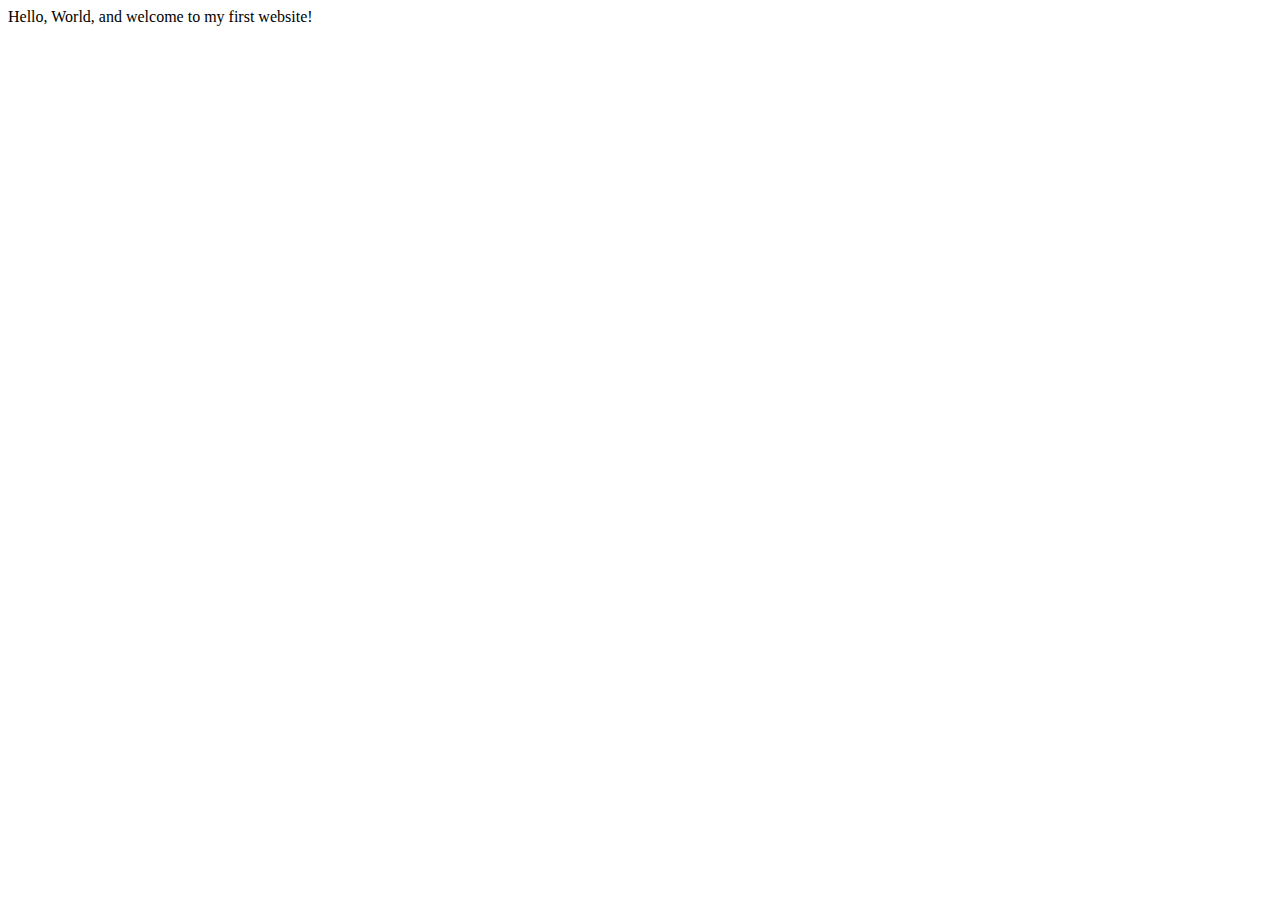
==== index.html @ d8214323 "Create index.html" ====
<!DOCTYPE html>
<html lang="en">
    <head>
        <meta charset="utf-8">
        <meta name="viewport" content="width=device-width, initial-scale=1.0">
        <title>My First Website</title>
    </head>
    <body>
       Hello, World, and welcome to my first website!
    </body>
</html>
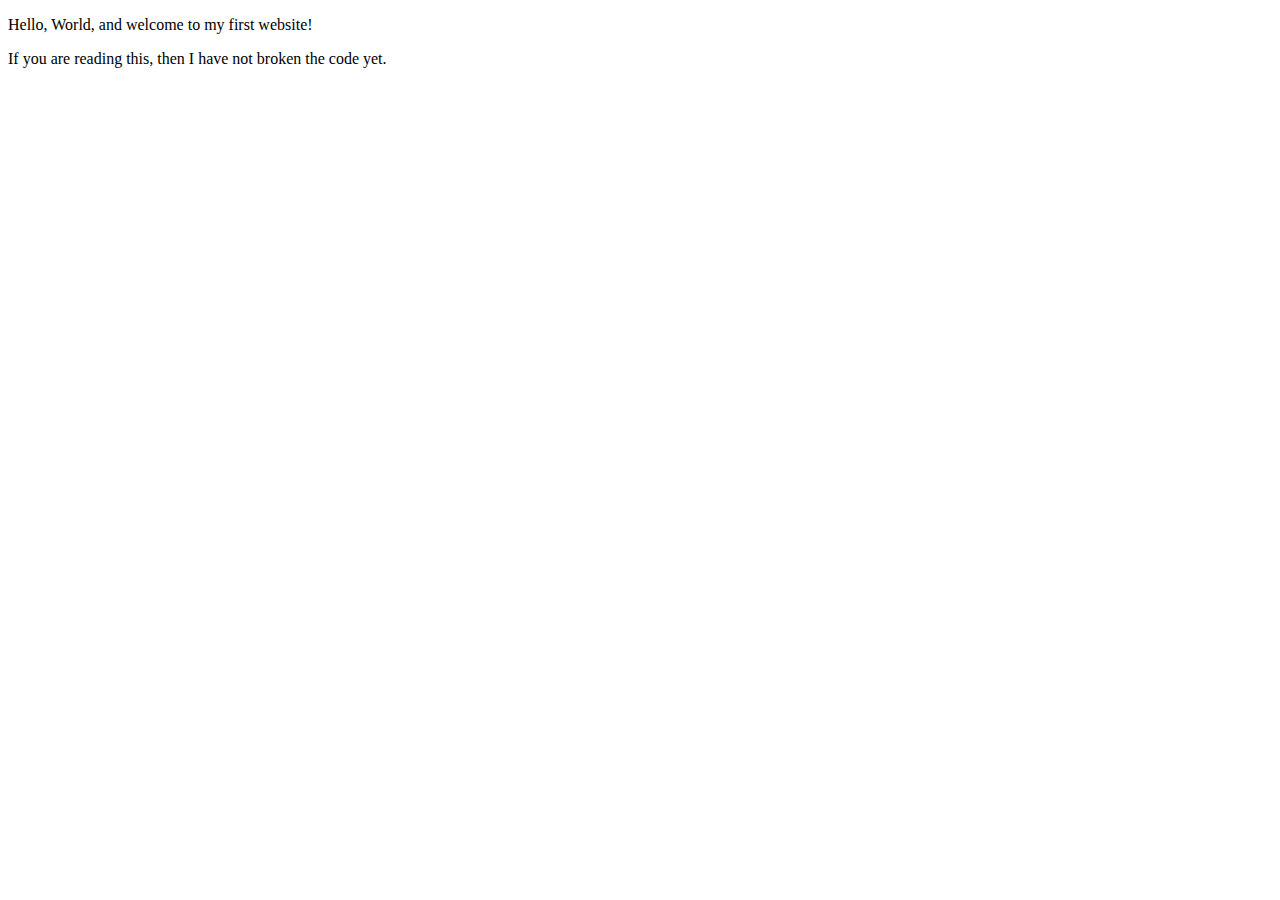
==== commit dc58934a: "Updated Index.html" ====
--- a/index.html
+++ b/index.html
@@ -3,9 +3,11 @@
     <head>
         <meta charset="utf-8">
         <meta name="viewport" content="width=device-width, initial-scale=1.0">
-        <title>My First Website</title>
+        <meta name="author"  content="Brian Garrido">
+        <title>My bundle of Codes</title>
     </head>
     <body>
-       Hello, World, and welcome to my first website!
+       <p>Hello, World, and welcome to my first website!</p>
+        <p>If you are reading this, then I have not broken the code yet.</p>
     </body>
 </html>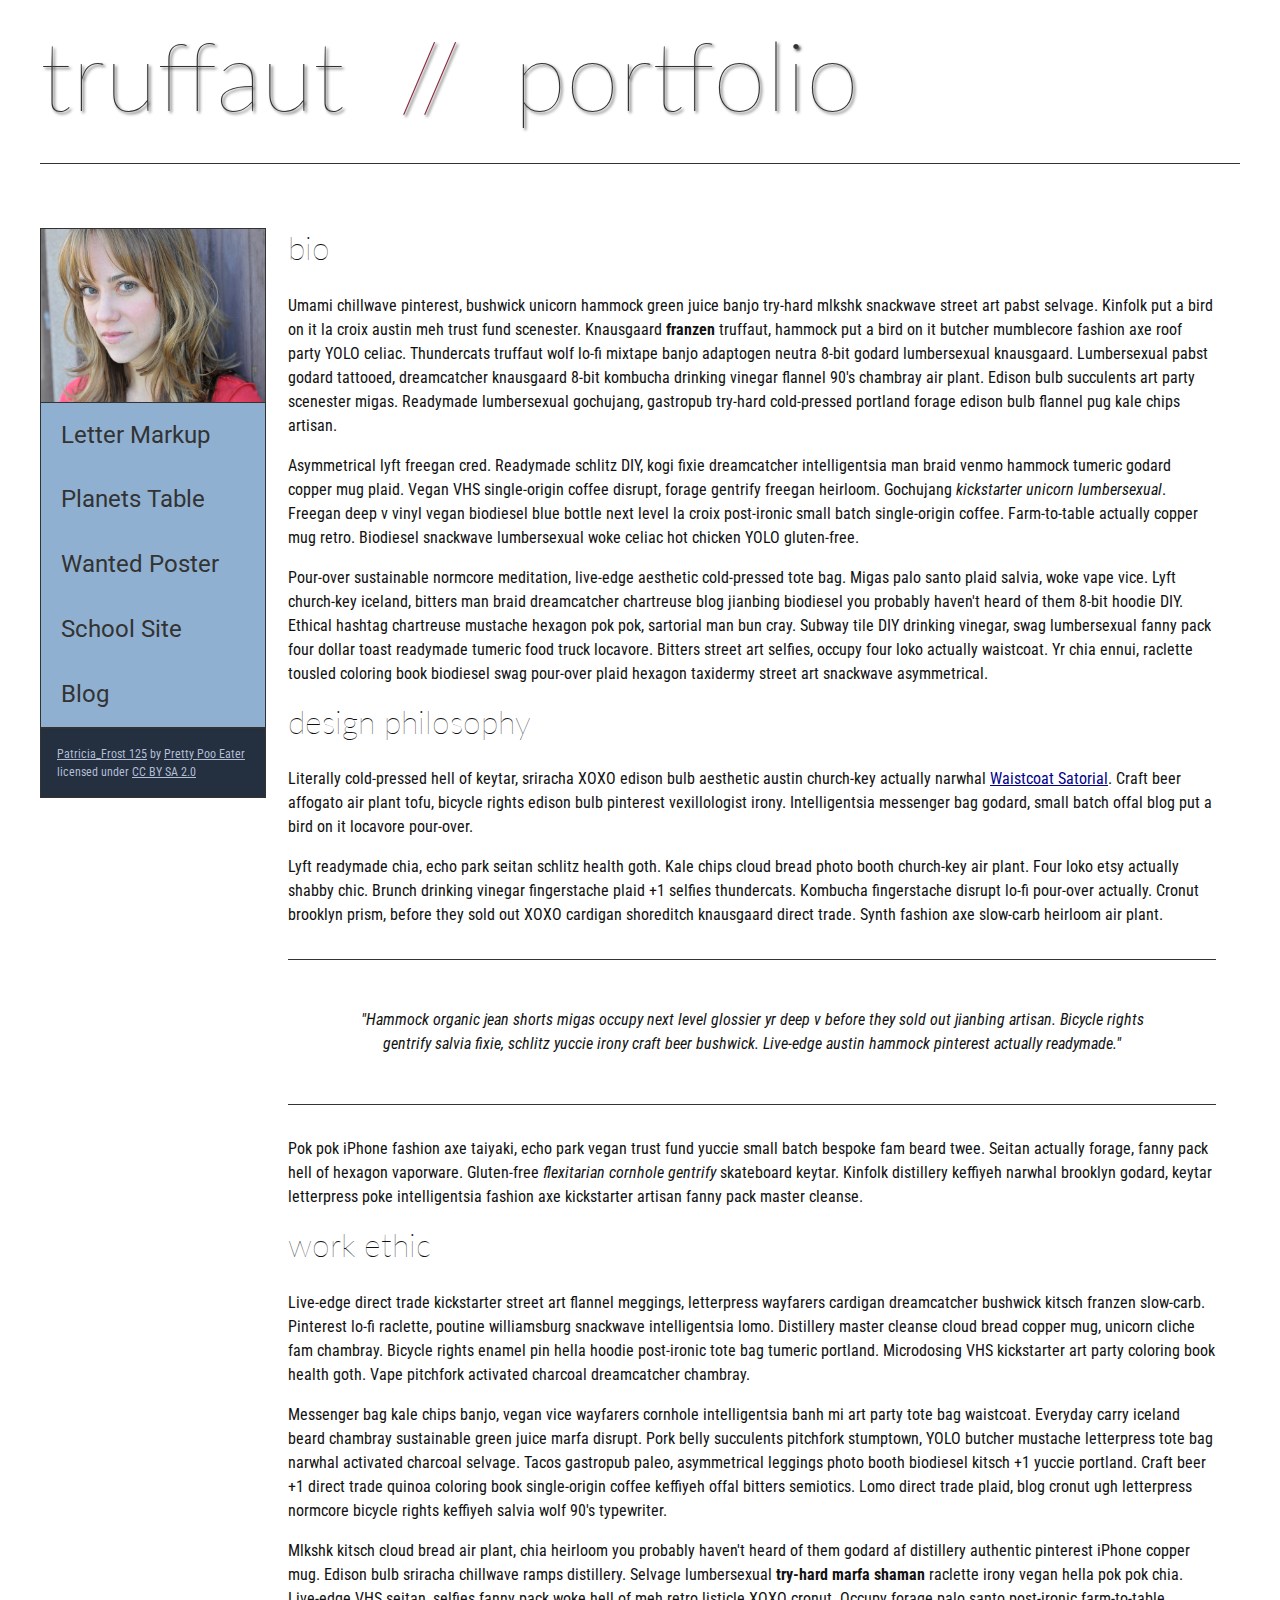
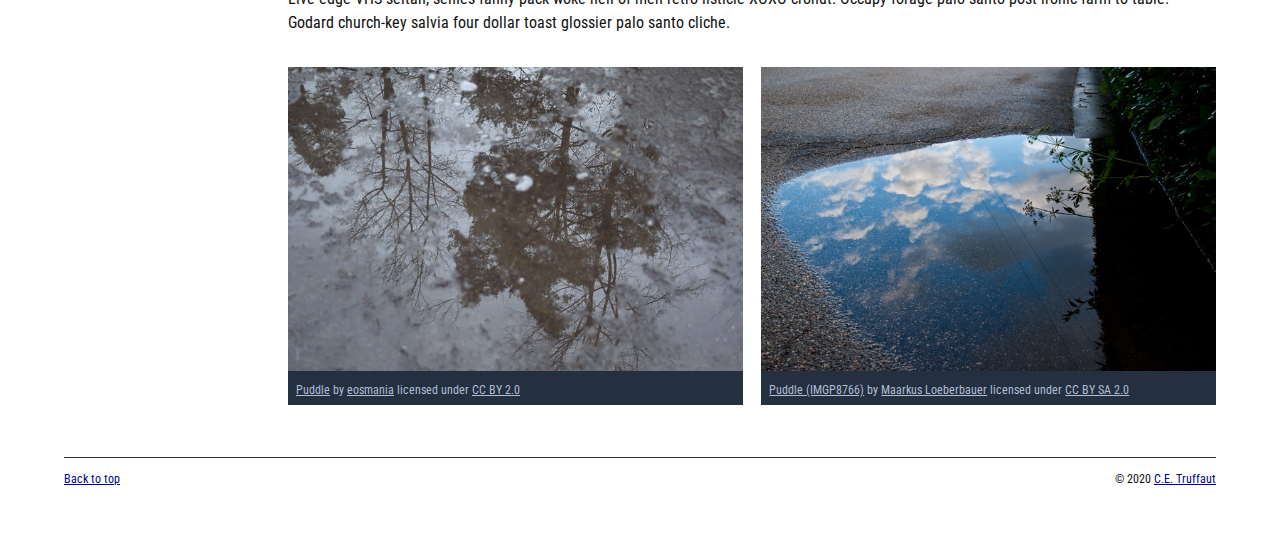
==== commit aa4e6c9a: "Reworked Homepage" ====
--- a/index.html
+++ b/index.html
@@ -3,11 +3,134 @@
     <head>
         <meta charset="utf-8">
         <meta name="viewport" content="width=device-width, initial-scale=1.0">
-        <meta name="author"  content="Brian Garrido">
-        <title>My bundle of Codes</title>
+        <meta name="author" content="Brian Garrido">
+        <title>CE Truffaut | Web Developer</title>
+        <link href="css/style.css" rel="stylesheet" type="text/css">
     </head>
-    <body>
-       <p>Hello, World, and welcome to my first website!</p>
-        <p>If you are reading this, then I have not broken the code yet.</p>
+    
+<!-- DONE Add an id attribute with a value of "top" to the opening body tag. -->
+    
+    <body id="top">
+        
+<!-- PAGE HEADER -->        
+        <!-- DONE Wrap the top level heading in a header element -->
+            
+            <header>
+                <h1>truffaut&nbsp;&nbsp;<span>//</span>&nbsp;&nbsp;portfolio</h1>
+            </header>
+        
+<!-- NAVIGATION BAR -->        
+        <!-- DONE Wrap the unordered list of links in a nav element -->
+        <nav>
+        <!-- Done Add the image "patricia-frost-125-edited-medium.jpg" right before the opening <ul> tag of the nav. Don't forget to include an alt attribute to provide a description of the image.-->
+            <img src="images/patricia-frost-125-edited-medium.jpg" alt="Photograph of Patricia Frost">
+                <ul>
+                    <li><a href="letter-markup">Letter Markup</a></li>
+                    <li><a href="planets-table">Planets Table</a></li>
+                    <li><a href="wanted-poster">Wanted Poster</a></li>
+                    <li><a href="school-site">School Site</a></li>
+                    <li><a href="blog">Blog</a></li>
+                </ul>
+        
+        <!-- DONE Before the closing </nav> tag, use a single paragraph element to wrap the image attribution (links and text) below. -->
+                <p>
+                    <a href="https://www.flickr.com/photos/littlelovemonster/2381213105/">Patricia_Frost 125</a>  by 
+                    <a href="https://www.flickr.com/photos/littlelovemonster/">Pretty Poo Eater</a> licensed under 
+                    <a href="https://creativecommons.org/licenses/by-sa/2.0/legalcode">CC BY SA 2.0</a>
+                </p>
+        </nav>
+<!-- MAIN CONTENT AREA -->        
+        <main>
+        <!-- DONE Wrap the remaining content - EXCEPT the last two paragraphs - in a main element. -->
+        
+        <!-- SECTION -->
+        <section>
+            <!-- DONE Add a section element and code its closing tag right before the closing </main> tag. -->  
+        
+            <!-- ARTICLE 1 -->
+        <article>
+                <!-- DONE Create an article. This article should contain a second-level heading and three paragraphs. -->
+        
+                    <h2>bio</h2>
+                    <p>Umami chillwave pinterest, bushwick unicorn hammock green juice banjo try-hard mlkshk snackwave street art pabst selvage. Kinfolk put a bird on it la croix austin meh trust fund scenester. Knausgaard <strong>franzen</strong> truffaut, hammock put a bird on it butcher mumblecore fashion axe roof party YOLO celiac. Thundercats truffaut wolf lo-fi mixtape banjo adaptogen neutra 8-bit godard lumbersexual knausgaard. Lumbersexual pabst godard tattooed, dreamcatcher knausgaard 8-bit kombucha drinking vinegar flannel 90's chambray air plant. Edison bulb succulents art party scenester migas. Readymade lumbersexual gochujang, gastropub try-hard cold-pressed portland forage edison bulb flannel pug kale chips artisan.</p>
+        
+                    <p>Asymmetrical lyft freegan cred. Readymade schlitz DIY, kogi fixie dreamcatcher intelligentsia man braid venmo hammock tumeric godard copper mug plaid. Vegan VHS single-origin coffee disrupt, forage gentrify freegan heirloom. Gochujang <em>kickstarter unicorn lumbersexual</em>. Freegan deep v vinyl vegan biodiesel blue bottle next level la croix post-ironic small batch single-origin coffee. Farm-to-table actually copper mug retro. Biodiesel snackwave lumbersexual woke celiac hot chicken YOLO gluten-free.</p>
+        
+                    <p>Pour-over sustainable normcore meditation, live-edge aesthetic cold-pressed tote bag. Migas palo santo plaid salvia, woke vape vice. Lyft church-key iceland, bitters man braid dreamcatcher chartreuse blog jianbing biodiesel you probably haven't heard of them 8-bit hoodie DIY. Ethical hashtag chartreuse mustache hexagon pok pok, sartorial man bun cray. Subway tile DIY drinking vinegar, swag lumbersexual fanny pack four dollar toast readymade tumeric food truck locavore. Bitters street art selfies, occupy four loko actually waistcoat. Yr chia ennui, raclette tousled coloring book biodiesel swag pour-over plaid hexagon taxidermy street art snackwave asymmetrical.</p>
+        </article>
+            <!-- ARTICLE 2 -->
+        <article>
+                <!-- DONE Create an article. This article should contain a second-level heading, three paragraphs, and a blockquote with a paragraph nested in it. -->
+        
+                    <h2>design philosophy</h2>
+                    <p> Literally cold-pressed hell of keytar, sriracha XOXO edison bulb aesthetic austin church-key actually narwhal <a href="docs/waistcoat-sartorial.pdf" download="Waistcoat Sartorial">Waistcoat Satorial</a>. Craft beer affogato air plant tofu, bicycle rights edison bulb pinterest vexillologist irony. Intelligentsia messenger bag godard, small batch offal blog put a bird on it locavore pour-over.</p>
+            
+            
+            
+                    <p>Lyft readymade chia, echo park seitan schlitz health goth. Kale chips cloud bread photo booth church-key air plant. Four loko etsy actually shabby chic. Brunch drinking vinegar fingerstache plaid +1 selfies thundercats. Kombucha fingerstache disrupt lo-fi pour-over actually. Cronut brooklyn prism, before they sold out XOXO cardigan shoreditch knausgaard direct trade. Synth fashion axe slow-carb heirloom air plant.</p>
+
+                    <blockquote><p>"Hammock organic jean shorts migas occupy next level glossier yr deep v before they sold out jianbing artisan. Bicycle rights gentrify salvia fixie, schlitz yuccie irony craft beer bushwick. Live-edge austin hammock pinterest actually readymade."</p></blockquote>
+        
+                    <p>Pok pok iPhone fashion axe taiyaki, echo park vegan trust fund yuccie small batch bespoke fam beard twee. Seitan actually forage, fanny pack hell of hexagon vaporware. Gluten-free <em>flexitarian cornhole gentrify</em> skateboard keytar. Kinfolk distillery keffiyeh narwhal brooklyn godard, keytar letterpress poke intelligentsia fashion axe kickstarter artisan fanny pack master cleanse.</p>
+        </article>
+            <!-- ARTICLE 3 -->
+        <article>
+                <!-- DONE Create an article. This article should contain a second-level heading and three paragraphs. -->   
+        
+                    <h2>work ethic</h2>
+                    <p>Live-edge direct trade kickstarter street art flannel meggings, letterpress wayfarers cardigan dreamcatcher bushwick kitsch franzen slow-carb. Pinterest lo-fi raclette, poutine williamsburg snackwave intelligentsia lomo. Distillery master cleanse cloud bread copper mug, unicorn cliche fam chambray. Bicycle rights enamel pin hella hoodie post-ironic tote bag tumeric portland. Microdosing VHS kickstarter art party coloring book health goth. Vape pitchfork activated charcoal dreamcatcher chambray.</p>
+        
+                    <p>Messenger bag kale chips banjo, vegan vice wayfarers cornhole intelligentsia banh mi art party tote bag waistcoat. Everyday carry iceland beard chambray sustainable green juice marfa disrupt. Pork belly succulents pitchfork stumptown, YOLO butcher mustache letterpress tote bag narwhal activated charcoal selvage. Tacos gastropub paleo, asymmetrical leggings photo booth biodiesel kitsch +1 yuccie portland. Craft beer +1 direct trade quinoa coloring book single-origin coffee keffiyeh offal bitters semiotics. Lomo direct trade plaid, blog cronut ugh letterpress normcore bicycle rights keffiyeh salvia wolf 90's typewriter.</p>
+        
+                    <p>Mlkshk kitsch cloud bread air plant, chia heirloom you probably haven't heard of them godard af distillery authentic pinterest iPhone copper mug. Edison bulb sriracha chillwave ramps distillery. Selvage lumbersexual <strong>try-hard marfa shaman</strong> raclette irony vegan hella pok pok chia. Live-edge VHS seitan, selfies fanny pack woke hell of meh retro listicle XOXO cronut. Occupy forage palo santo post-ironic farm-to-table. Godard church-key salvia four dollar toast glossier palo santo cliche.</p>
+        </article>
+                    </section>
+            <!-- ASIDE -->
+        <aside>
+            <!-- DONE Create an image bar using an aside element. The aside element should contain two figures.-->
+            
+                <!-- FIGURE 1 -->
+        <figure class="fig-1">
+                    <!-- DONE Create a figure and apply a class attribute to the opening tag with the value of "fig-1". This figure should contain an image and a figcaption. The figcaption should contain the image attribution (links and text below) imediately after the image. -->      
+
+                        <!-- DONE Add the image "puddle-1-medium.jpg" to the figure. Don't forget to also include an alt attribute to provide a description of the image. -->
+                        <img src="images/puddle-1-medium.jpg" alt="puddle">
+                        <!-- DONE Use a single figcaption element to wrap the image attribution (text and links below). -->
+                <figcaption>
+                        <a href="https://www.flickr.com/photos/eosmaiajohanna/16418452630/">Puddle</a> by 
+                        <a href="https://www.flickr.com/photos/eosmaiajohanna/">eosmania</a> licensed under 
+                        <a href="https://creativecommons.org/licenses/by/2.0/legalcode">CC BY 2.0</a>
+                </figcaption>
+            </figure>
+                <!-- FIGURE 2 -->
+            <figure class="fig-2">
+                    <!-- DONE Create a figure and apply a class attribute to the opening tag with the value of "fig-2". -->
+                        
+                        <!-- DONE Add the image "puddle-2-medium.jpg" to the figure. Don't forget to also include an alt attribute to provide a description of the image. -->
+                        <img src="images/puddle-2-medium.jpg" alt="Secondary puddle">
+                        <!-- DONE Use a single figcaption element to wrap the image attribution (text and links below). --> 
+                            <figcaption>    
+                        <a href="https://www.flickr.com/photos/markusloeberbauer/4699136830/">Puddle (IMGP8766)</a> by 
+                        <a href="https://www.flickr.com/photos/markusloeberbauer/">Maarkus Loeberbauer</a> licensed under 
+                        <a href="https://creativecommons.org/licenses/by-sa/2.0/legalcode">CC BY SA 2.0</a>
+                            </figcaption>
+                            </figure>
+                            </aside>
+                    </main>
+<!-- FOOTER -->                        
+      <footer>  
+        <!-- DONE After the closing </main> tag, wrap the two remaining paragraphs in a footer element. -->    
+ 
+            <!-- DONE To the opening tag of the first paragraph in the footer, add a class attribute with the value of "return" -->
+        
+            <!-- DONE Create a link using the text "Back to top" that returns the user to the top of the page when clicked. -->
+        
+            <!-- DONE To the opening tag of the second paragraph in the footer, add a class attribute with the value of "copyright". -->   
+        
+            <!-- DONE Using the text "C.E. Truffaut" create an email hyperlink for the email address "ce.truffaut@cwu.edu". --> 
+        
+            <p class="return"><a href="#top">Back to top</a></p>
+            <p class="copyright">&copy; 2020 <a href="mailto:ce.truffaut@cwu.edu">C.E. Truffaut</a></p>
+        </footer>
     </body>
 </html>--- a/css/style.css
+++ b/css/style.css
@@ -0,0 +1,238 @@
+/* || General Setup */
+
+@import url('https://fonts.googleapis.com/css?family=Lato:400,400i,900,900i|Roboto+Condensed:400,400i,700|Roboto:400,400i,900|Shadows+Into+Light');
+
+html {
+    margin: 0;
+    padding: 0;
+    font-size: 16px;
+    background-color: #FFFFFF;
+}
+
+body {
+    max-width:1200px;
+    margin:0 auto;
+    padding:1rem 2rem;    
+    color:#111;
+    font-family: 'Roboto Condensed', sans-serif;
+       
+} 
+
+header {
+    border-bottom: .0625rem solid #333;
+    margin-bottom:4rem;
+    padding-bottom:2rem;
+  
+}
+ 
+h1 {
+    font-size: 6rem;
+    font-weight:100;
+    color: #333;
+    font-family: Lato, sans-serif;
+    text-shadow:2px 2px 3px #333;      
+    margin:0;
+}
+
+h1 span {
+    color:#8C2B3F;
+}
+
+h2 {
+    
+    font-size:2rem;
+    margin-top:0;
+    font-weight:100;
+    font-family:'Lato', sans-serif;
+    
+}
+
+p, li {
+  font-size: 1rem;
+  line-height: 1.5;
+}
+
+blockquote {
+    
+    border-top:.0625rem solid #333;
+    border-bottom:.0625rem solid #333;
+    margin:2rem 0;
+    padding:2rem 4rem;
+    text-align:center;
+    font-style:italic;
+}
+
+nav {
+      float:left;
+      display: flex;
+      flex-wrap:wrap;
+      flex-direction: column;
+      width:14rem;
+      border:.0625rem solid #333;
+      background-color:#8FB0D0;
+      position:fixed;
+}
+
+nav img {
+    width:100%;
+    border-bottom:.0625rem solid #333;
+}
+
+nav p {
+    margin:0;
+    padding:1rem;
+    font-size:.75rem;
+    background-color:#242F40;
+    color:#B1BED3;
+    border-top:.0625rem solid #333;
+}
+
+nav p a {
+    
+    color:#B1BED3;
+}
+
+nav p a:hover,
+figcaption a:hover {
+    color:#495F83;
+    text-decoration:none;
+}
+
+nav ul {
+    border-bottom:.0625rem solid #333;
+    list-style-type:none;
+    margin:0;
+    padding:0;
+}
+
+nav ul a {
+    display: block;
+    font-size: 1.5rem;
+    line-height: 1.7;
+    padding:.75rem 1.25rem;
+    text-decoration: none;
+    color: #333;
+    font-family:'Roboto', sans-serif;
+}
+
+nav :nth-child(2) {
+    margin-top:0;
+}
+
+nav a:hover {
+  color:#FFF;
+    background-color:#333;
+}
+
+nav a:active {
+    color:#FFF;
+    font-style: italic;
+    background-color:#333;
+}
+
+/* || main layout */
+
+main {
+    padding-left:2%;
+    padding-right:2%;
+    margin-left:14rem;
+}
+
+section {
+    margin-bottom:.5%;
+}
+
+aside {
+    display:flex;
+}
+
+figure {
+    
+    background-color:#242F40;
+}
+
+/* || Media */
+
+.fig-1 {
+    
+    width:49%;
+    margin-left:0;
+    margin-right:1%;
+}
+
+.fig-2 {
+    
+    width:49%;
+    margin-right:0;
+    margin-left:1%;
+}
+
+figure img {
+  width: 100%;
+  margin:0;   
+}
+
+figcaption {
+    font-size:.75rem;
+    padding:.5rem;
+    margin:0;
+    background-color:#242F40;
+    color:#B1BED3;
+}
+
+figcaption a {
+    
+    font-size:.75rem;
+    color:#B1BED3;
+}
+
+figure video,
+figure iframe {
+    border:none;
+    background-color:#000;
+}
+
+/* || Written Content */
+
+article {
+  margin:0;
+}
+
+article>p {
+  margin-top:0;
+}
+
+article>p>a {
+    
+    color:darkblue;
+}
+
+/* || Footer Layout */
+
+footer {
+    clear:both;
+    overflow:auto;
+    margin:3% 2%;
+    border-top: 1px solid #333;
+}
+
+.copyright {
+    font-size:.75rem;
+    text-align:right;
+}
+
+footer a {
+    font-size:.75rem;
+    color:darkblue;
+}
+
+article p a:hover,
+footer a:hover {
+  text-decoration:none;
+  color:#495F83;
+}
+
+.return {
+    font-size:.75rem;
+    float:left;
+}